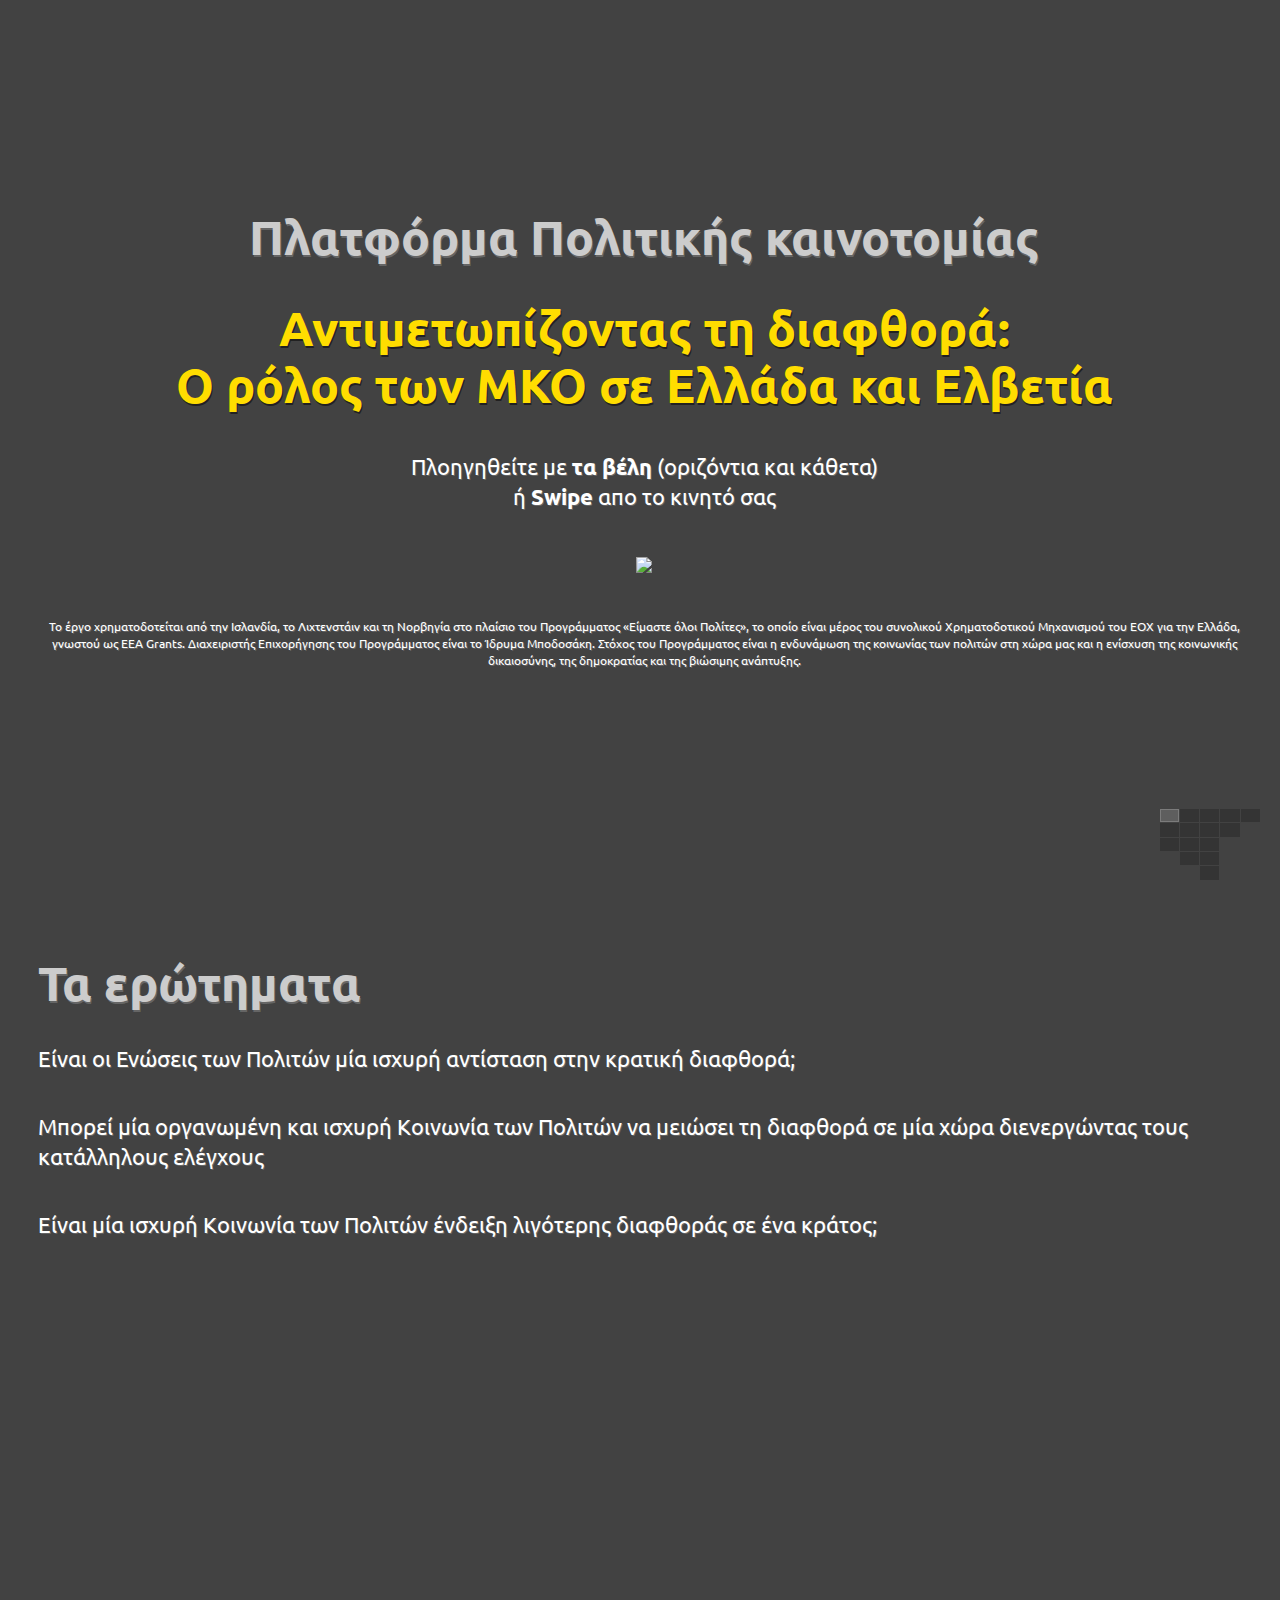
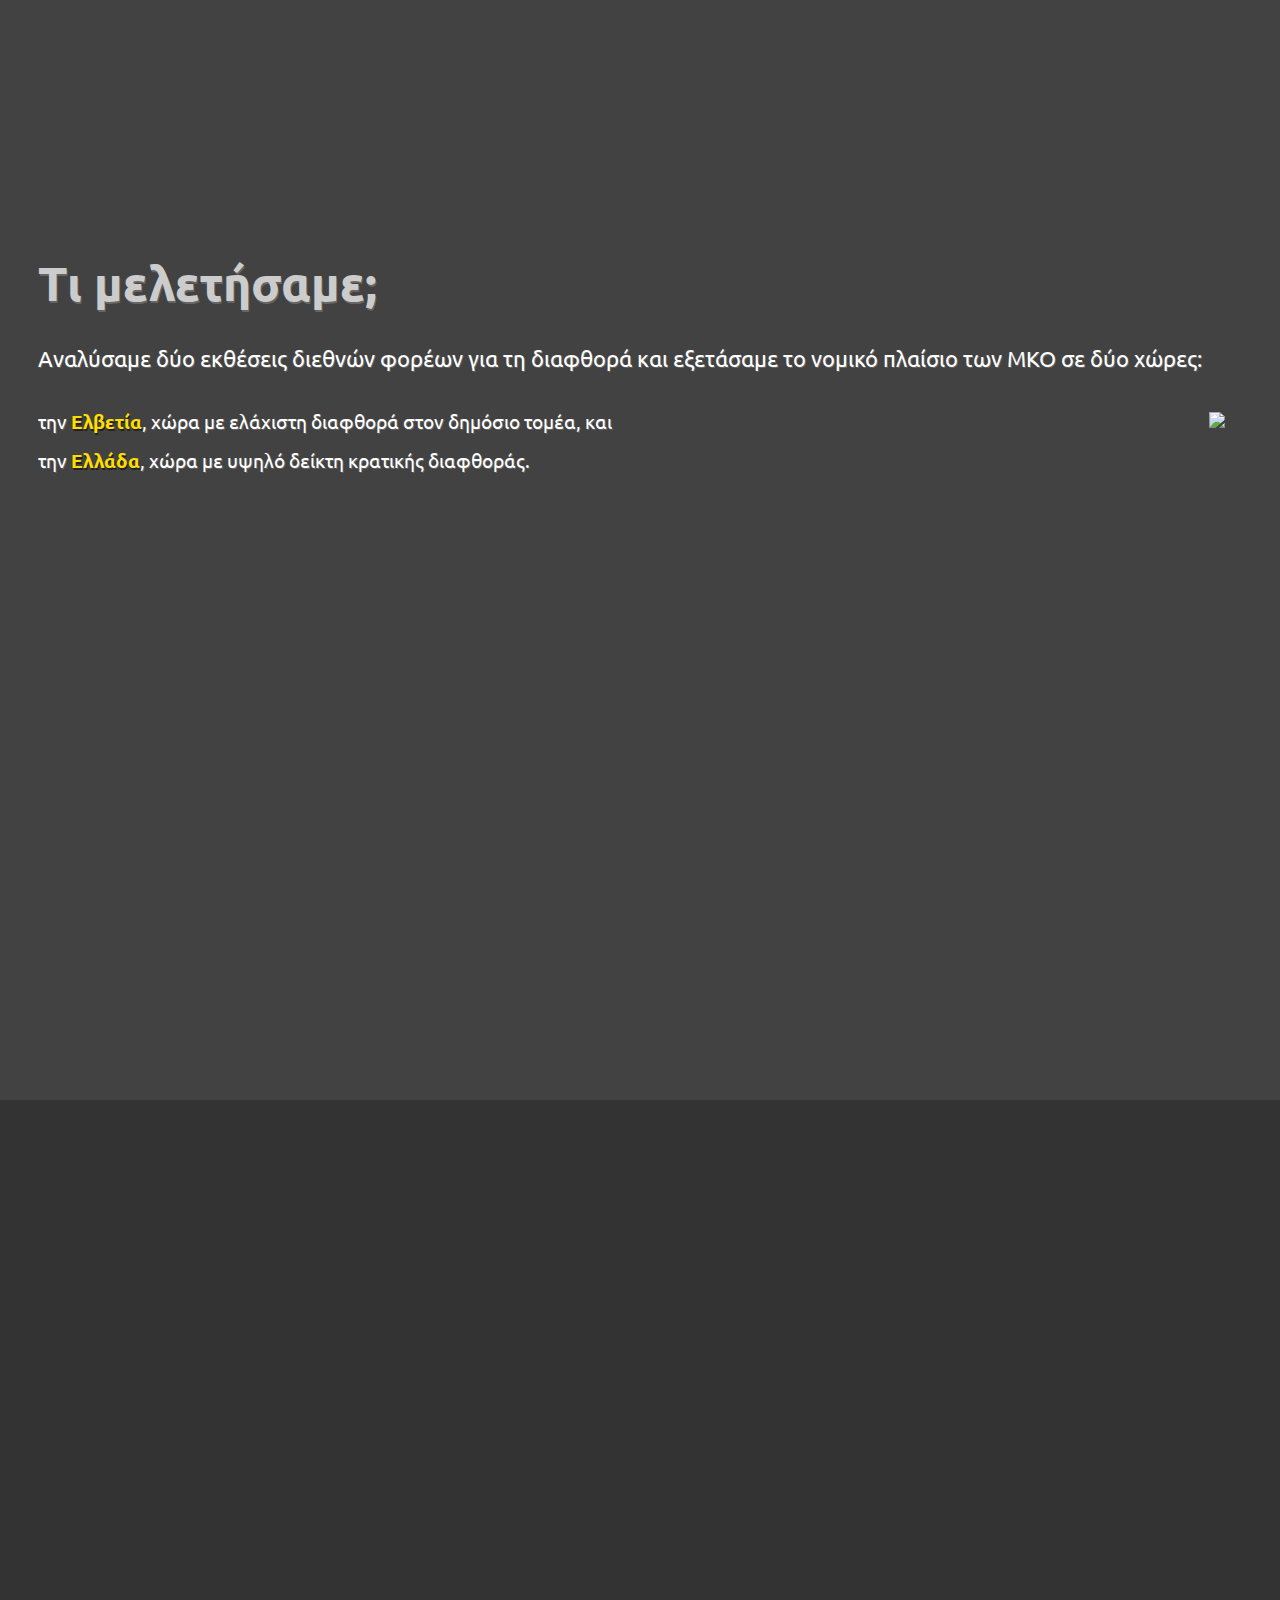
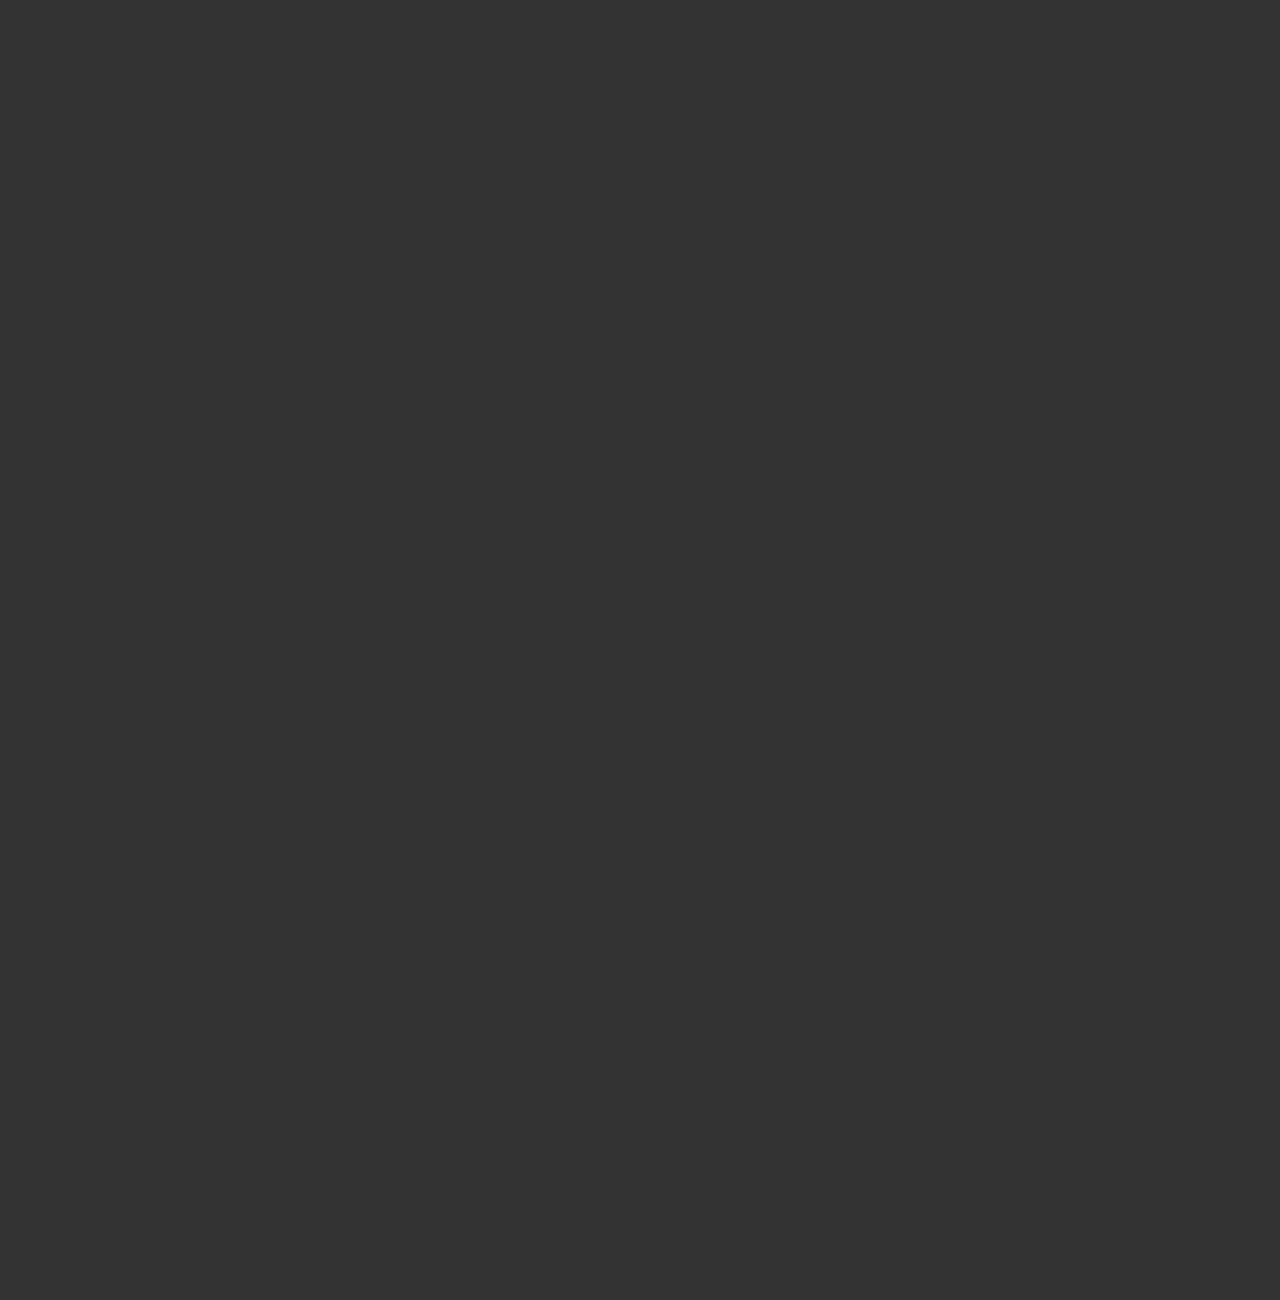
==== html/lab/index.html @ e658c106 "test presentation with flowtime.js" ====
<!DOCTYPE HTML>
<!--[if IE 6]>
<html id="ie6" lang="en-US" class="ie ie6 lt-ie9">
<![endif]-->
<!--[if IE 7]>
<html id="ie7" lang="en-US" class="ie ie7 lt-ie9">
<![endif]-->
<!--[if IE 8]>
<html id="ie8" lang="en-US" class="ie ie8 lt-ie9">
<![endif]-->
<!--[if gte IE 9]>
<html lang="en-US" class="ie ie9">
<![endif]-->
<!--[if !(IE)]><!-->
<html lang="en-US" class="">
<!--<![endif]-->
<head>
	<meta charset="UTF-8">
	<meta name="viewport" content="initial-scale=1.0 minimal-ui">
	<meta name="apple-mobile-web-app-capable" content="yes">
	<meta name="author" content="marcolago">

	<meta property="og:title" content="">
	<meta property="og:type" content="website">
	<meta property="og:url" content="http://flowtime-js.marcolago.com">
	<meta property="og:image" content="http://flowtime-js.marcolago.com/assets/img/share-image.jpg">
	<meta property="og:site_name" content="Flowtime.js">
	<meta property="fb:admins" content="1293500397">

	<meta name="twitter:card" content="summary">
	<meta name="twitter:url" content="http://flowtime-js.marcolago.com">
	<meta name="twitter:title" content="">
	<meta name="twitter:description" content="">
	<meta name="twitter:image" content="http://flowtime-js.marcolago.com/assets/img/share-image.jpg">
	<meta name="twitter:creator" content="@marcolago">

	<meta name="description" content="">

	<title>Flowtime.js</title>
    <link href='http://fonts.googleapis.com/css?family=Ubuntu' rel='stylesheet' type='text/css'>
	<link rel="stylesheet" href="assets/css/reset.css">
	<link rel="stylesheet" href="css/flowtime.css">
	<link rel="stylesheet" href="css/themes/default.css">
	<link rel="stylesheet" href="assets/css/prism.css">


	<link rel="apple-touch-icon-precomposed" 						href="img/touch-icon-iphone.png">
	<link rel="apple-touch-icon-precomposed" 	sizes="72x72" 		href="img/touch-icon-ipad.png">
	<link rel="apple-touch-icon-precomposed" 	sizes="114x114" 	href="img/touch-icon-iphone-retina.png">
	<link rel="apple-touch-icon-precomposed" 	sizes="144x144" 	href="img/touch-icon-ipad-retina.png">

	<link rel="apple-touch-startup-image" href="img/startup-640x920.png" media="(device-width: 320px) and (device-height: 480px) and (-webkit-device-pixel-ratio: 2)">
	<link rel="apple-touch-startup-image" href="img/startup-640x1096.png" media="(device-width: 320px) and (device-height: 568px) and (-webkit-device-pixel-ratio: 2)">

</head>
<body class="">

	<div class="flowtime">
		<div class="ft-section" data-id="section-1">
			<div id="/section-1/page-1" class="ft-page" data-id="page-1" data-title="Αντιμετωπίζοντας τη διαφθορά:Ο ρόλος των ΜΚΟ σε Ελλάδα και Ελβετία">
				<div class="stack-center">
					<div class="stacked-center">
<h1>Πλατφόρμα Πολιτικής καινοτομίας</h1>
						<p class="page-title"><strong>Αντιμετωπίζοντας τη διαφθορά: <br>Ο ρόλος των ΜΚΟ σε Ελλάδα και Ελβετία</strong></p>



						<p>Πλοηγηθείτε με <b>τα βέλη</b> (οριζόντια και κάθετα)<br>
							ή <b>Swipe</b> απο το κινητό σας</p>

<p style="text-align:center"><img style="display:inline" src="http://ngo-and-corruption.politeia2.org/res/LOGOS_SAMEratio_Horiz_GR.png"/></p>

<p style="font-size:12px; line-height:1.4em">
Το έργο χρηματοδοτείται από την Ισλανδία, το Λιχτενστάιν και τη Νορβηγία στο πλαίσιο του Προγράμματος «Είμαστε όλοι Πολίτες», το οποίο είναι μέρος του συνολικού Χρηματοδοτικού Μηχανισμού του ΕΟΧ για την Ελλάδα, γνωστού ως EEA Grants. Διαχειριστής Επιχορήγησης του Προγράμματος είναι το Ίδρυμα Μποδοσάκη. Στόχος του Προγράμματος είναι η ενδυνάμωση της κοινωνίας των πολιτών στη χώρα μας και η ενίσχυση της κοινωνικής δικαιοσύνης, της δημοκρατίας και της βιώσιμης ανάπτυξης.</p>
					</div>
				</div>
			</div>
            <div id="/section-1/page-2" class="ft-page" data-id="page-1">
                <h1>Τα ερώτηματα</h1>
                <p>Είναι οι Ενώσεις των Πολιτών μία ισχυρή αντίσταση στην κρατική διαφθορά;</p>
                <p>Μπορεί μία οργανωμένη και ισχυρή Κοινωνία των Πολιτών να μειώσει τη διαφθορά σε μία χώρα διενεργώντας τους κατάλληλους ελέγχους</p>
                <p>Είναι μία ισχυρή Κοινωνία των Πολιτών ένδειξη λιγότερης διαφθοράς σε ένα κράτος;</p>


            </div>
            <div id="/section-1/page-3" class="ft-page" data-id="page-2">
                <h1>Τι μελετήσαμε;</h1>

                <p>Αναλύσαμε δύο εκθέσεις διεθνών φορέων για τη διαφθορά και εξετάσαμε το νομικό πλαίσιο των ΜΚΟ σε δύο χώρες:</p>

                <table style="width:100%"><tr><td style="vertical-align:top; text-align:left;">
                    την <strong>Ελβετία</strong>, χώρα με ελάχιστη διαφθορά στον δημόσιο τομέα, και <br><br> την <strong>Ελλάδα</strong>, χώρα με υψηλό δείκτη κρατικής διαφθοράς.
                </td>
                    <td style="vertical-align:top; text-align:right;"><img style="max-height:370px;" src="http://ngo-and-corruption.politeia2.org/res/europe_map.png"/></td>
                </tr>
                </table>





            </div>
		</div>
		<div class="ft-section" data-id="section-2">
			<div id="/section-2/page-1" class="ft-page" data-id="page-1">
				<h1>Tι είναι και πώς μετριέται η διαφθορά;</h1>
                Εξετάσαμε τα κριτήρια και τα αποτελέσματα της κατάταξης δύο διεθνών φορέων - οργάνων:
                της
                <ul style="margin-top:20px; margin-bottom:20px">
                    <li style="margin:0"><strong>Ευρωπαϊκής Επιτροπής</strong> και της </li>
                    <li style="margin:0"><strong>Διεθνούς Διαφάνειας</strong></li>
                </ul>


                Oι δύο εκθέσεις εξετάζουν τη διαφθορά αποκλειστικά
                στο <strong>εθνικό πλαίσιο </strong>
				στο <strong>δημόσιο τομέα </strong> δηλαδή την κατάχρηση εξουσίας από δημόσιο λειτουργό.
                <br>  <br>

                Η έκθεση της Επιτροπής αφορά αποκλειστικά τα 28 κράτη μέλη της Ε.Ε. στα οποία δεν περιλαμβάνεται η Ελβετία γι’ αυτό και κρίθηκε αναγκαίο να εξεταστεί και η κατάταξη της Διεθνούς Διαφάνειας.)
            </div>
            <div id="/section-2/page-2" class="ft-page" data-id="page-2">
                <h1>Διεθνής Διαφάνεια</h1>

                <p>H μέτρηση της διαφθοράς βασίζεται σε <strong>δεδομένα από εξωτερικές πηγές</strong> (Bertelsmann Stiftung, Economist, Ελβετική ιδιωτική σχολή επιχειρήσεων IMD, ιδιωτική εταιρεία HIS κ.ά.)

                </p>

                <p>
                Ορίζεται ως η <strong>κατάχρηση εξουσίας</strong> που έχει ανατεθεί για ιδιωτικό όφελος. Στην ουσία, περιορίζεται στον τομέα της κρατικής δημόσιας διαχείρισης:
                    <br>
                •  Χρειάζεται οι πολίτες να δωροδοκήσουν τους δημόσιους υπάλληλους;<br>
                •  Υπάρχει διαφάνεια και λογοδοσία από την κυβέρνηση;<br>
                •  Υπάρχει ελευθερία των μέσων ενημέρωσης και καλή εποπτεία των θεσμών;

                </p>

                <p><strong>Δεν λαμβάνει υπόψη του: </strong>

                •  τη δωροδοκία στον ιδιωτικό τομέα<br>
                •  την προστασία του εταιρικού απορρήτου<br>
                •  τη συνθετότητα της διαφθοράς (π.χ. συμπράξεων δημόσιου και ιδιωτικού τομέα για τα δημόσια έργα).
                </p>






            </div>
            <div id="/section-2/page-3" class="ft-page" data-id="page-3">
                <h1>Ευρωπαϊκή Επιτροπή</h1>

                <p>H μέτρηση της διαφθοράς βασίζεται σε <strong>αποτελέσματα του Ευρωβαρόμετρου 2013</strong> (Ειδικό και Έκτακτο), δηλαδή στις απαντήσεις των πολιτών όσον αφορά τις αντιλήψεις περί διαφθοράς και εμπειρίες από περιστατικά διαφθοράς.

                </p>

                <p>Ορίζεται με την ευρεία έννοια, ως κάθε <strong>«κατάχρηση εξουσίας για ιδιωτικό όφελος».</strong>

                </p>

                <p>Eστιάζει στην αντίδραση των δημόσιων αρχών σε κρατικές περιπτώσεις διαφθοράς. Συμπεριλαμβάνει αναφορές:<br>

                   1. στην καταπολέμηση της <strong>δωροδοκίας</strong> στον ιδιωτικό τομέα<br>
                   2. τη <strong>χρηματοδότηση πολιτικών κομμάτων</strong><br>
                   3. τη <strong>σύγκρουση συμφερόντων</strong><br>
                   4. την καταπολέμηση του <strong>ξεπλύματος</strong> βρώμικου χρήματος<br>

                </p>






            </div>
            <div id="/section-2/page-4" class="ft-page" data-id="page-4">
                <h1>Αποτελέσματα</h1>



                <p>
                    Διεθνής Διαφάνεια<br><br>
                •  Οι χώρες με <strong> υψηλή</strong>  διαφθορά: η <strong> Ελλάδα</strong>, η Βουλγαρία, η Ιταλία και η Ρουμανία, κατατάσσονται στην 69η θέση.<br>
                •  Οι χώρες με τη <strong> λιγότερη</strong>  διαφθορά: στην 1η θέση με τη λιγότερη διαφθορά έρχεται η Δανία και στην 5η, η <strong>Ελβετία</strong>.
                </p>
                <hr>
                <p>

                Έκθεση της Ευρωπαϊκής Επιτροπής*<br><br>
                • Οι χώρες με <strong> υψηλή</strong>  διαφθορά: είναι η Κροατία, η Τσεχική Δημοκρατία, η Λιθουανία, η Βουλγαρία, η Ρουμανία και η <strong>Ελλάδα</strong>.<br>
                •  Οι χώρες με τη λιγότερη αντιλαμβανόμενη <strong>διαφθορά</strong>: Θετική αντίληψη και χαμηλή εμπειρία δωροδοκίας στη Δανία, τη Φινλανδία, το
                Λουξεμβούργο και τη Σουηδία. Σε πολύ λίγες περιπτώσεις, οι ερωτηθέντες στις χώρες αυτές ανέφεραν ότι αναμένονταν να προβούν σε δωροδοκία.
                20% 29% 42% 44%.
                    <br>
                 <i><small>*Η Ελβετία δεν περιλαμβάνεται, γιατί δεν είναι μέλος της Ε.Ε</small></i>
                </p>
            </div>
        </div>
		<div class="ft-section" data-id="section-3">
            <div id="/section-3/page-1" class="ft-page" data-id="page-2">
                <h1>H σύγκριση</h1>

                <p>
                Για κάθε χώρα απαντάμε 4 ερωτήσεις σχετικά με τις Μ.Κ.Ο.
                <br>
                    <ul>
                        <li>1. Τι νομική μορφή μπορούν να έχουν (σωματεία, άτυπες ενώσεις, αστικές εταιρείες κ.τλ.); </li>
                        <li>2. Χρηματοδότηση</li>
                        <li>3. Εποπτεία</li>
                        <li>4. Δυνατότητες παρέμβασης στην εξουσία</li>
                    </ul>
                </p>
            </div>
			<div id="/section-3/page-2" class="ft-page" data-id="page-2">
				<h1>Nομική μορφή </h1>

                <table>
                    <tr>
                        <td>Ελβετία</td>
                        <td>Ελλάδα</td>
                    </tr>
                    <tr>
                        <td>Η ελευθερία του συνεταιρίζεσθαι κατοχυρώνεται στο άρθρο 23 του Συντάγματος της Ελβετίας και μπορούν να είναι μόνο σωματεία (associations) ή ιδρύματα (foundations).

                            Οι ΜΚΟ, όπως οι ενώσεις ή άτυπες ομάδες, δεν είναι υπόλογες σε καμία δημόσια αρχή και δεν είναι εγγεγραμμένες σε κάποιο μητρώο.

                            Οι ενώσεις δεν υπόκεινται σε κανενός είδους έλεγχο, προληπτικό ή κατασταλτικό ούτε χρειάζονται κανενός είδους άδεια πριν την έναρξη των δραστηριοτήτων τους. Σε περίπτωση που οι ΜΚΟ έχουν τη νομική μορφή του "ιδρύματος", υπόκεινται μόνο σε έλεγχο ως προς τη χρήση των χρημάτων που διέθεσε ο ιδρυτής, δηλαδή αν η χρήση είναι σύμφωνη με τη βούληση του ιδρυτή. Οι περισσότερες όμως ΜΚΟ στην Ελβετία είναι ενώσεις / σωματεία.
                        </td>
                        <td>Στο άρθρο 12 του Συντάγματος κατοχυρώνεται το δικαίωμα του συνεταιρίζεσθαι για όλους τους πολίτες. Ωστόσο, το ισχύον νομικό πλαίσιο δεν προβλέπει ειδικές διατάξεις σχετικά με την ίδρυση και λειτουργία ΜΚΟ.

                            Μια ΜΚΟ μπορεί να λάβει τη νομική μορφή των προβλεπομένων από τον Αστικό Κώδικα μη κερδοσκοπικού χαρακτήρα νομικών προσώπων ιδιωτικού δικαίου (ΝΠΙΔ), δηλαδή: της ένωσης προσώπων, της αστικής μη κερδοσκοπικής εταιρείας, του σωματείου, του (κοινωφελούς) ιδρύματος και της επιτροπής εράνων, καθώς και των ΝΠΙΔ μη κερδοσκοπικού χαρακτήρα που προβλέπονται από ειδικούς νόμους.

                            Η απλούστερη μορφή την οποία θα μπορούσε να πάρει μία κίνηση πολιτών είναι αυτή της ένωσης προσώπων, η οποία δεν απαιτεί ουσιαστικά νομικές διατυπώσεις.
                            Σχετικά απλή είναι και η διαδικασία ίδρυσης αστικής μη κερδοσκοπικής εταιρείας, για τη σύσταση και λειτουργία της οποίας αρκούν δύο μόνον πρόσωπα. H συντριπτική πλειονότητα των ΜΚΟ στην Ελλάδα έχει τη νομική μορφή του σωματείου.

                            Ο όρος «Μη Κυβερνητικός Οργανισμός (ΜΚΟ)» έκανε για πρώτη φορά την εμφάνισή του στην ελληνική νομοθεσία στο νόμο για την ανάπτυξη του Εθνικού Συστήματος Κοινωνικής Φροντίδας (ν.2646/1998) και έπειτα στο νόμο για την αναπτυξιακή βοήθεια (ν.2731/1999).

                            Ωστόσο, η ελληνική νομοθεσία δεν περιλαμβάνει ορισμό της έννοιας, η οποία έχει διαμορφωθεί μόνο στην πράξη, μέσω κυρίως του αυτοχαρακτηρισμού οργανώσεων ως μη κυβερνητικών. </td>
                    </tr>
                </table>

			</div>
            <div id="/section-3/page-3" class="ft-page" data-id="page-3">
                <h1>Χρηματοδότηση</h1>
                <table>
                    <tr>
                        <td>Ελβετία</td>
                        <td>Ελλάδα</td>
                    </tr>
                    <tr>
                        <td>Υπάρχει η δυνατότητα να λαμβάνουν χρηματοδοτήσεις από τα Καντόνια και από την κεντρική κυβέρνηση.
                        </td>
                        <td>Οι ΜΚΟ οφείλουν να προβλέπουν στο καταστατικό τουςτις πηγές χρηματοδότησής τους, οι οποίες ανάλογα με τη δραστηριότητά τους ενδέχεται να είναι τα έσοδα από συνδρομές μελών, δωρεές, χορηγίες, διαφημίσεις καταχωρημένες σε έντυπά τους, κρατική και ευρωπαϊκή χρηματοδότηση, διάθεση προϊόντων, διοργάνωση εκδηλώσεων, αξιοποίηση περιουσιακών στοιχείων κ.ά. Ελλείψει διαθέσιμων στοιχείων, δεν είναι δυνατό να αποκλεισθεί για κάποιες ΜΚΟ η εξάρτησή τους από μια μόνο πηγή χρηματοδότησης. </td>
                    </tr>
                </table>

            </div>
            <div id="/section-3/page-4" class="ft-page" data-id="page-4">
                <h1>Εποπτεία</h1>
                <table>
                    <tr>
                        <td>Ελβετία</td>
                        <td>Ελλάδα</td>
                    </tr>
                    <tr>
                        <td>Οι ενώσεις δεν υπόκεινται σε κανενός είδους έλεγχο, προληπτικό ή κατασταλτικό ούτε χρειάζονται κανενός είδους άδεια πριν την έναρξη των δραστηριοτήτων τους.Σε περίπτωση που οι ΜΚΟ έχουν τη νομική μορφή του "ιδρύματος", υπόκεινται μόνο σε έλεγχο ως προς τη χρήση των χρημάτων που διέθεσε ο ιδρυτής, δηλαδή αν η χρήση είναι σύμφωνη με τη βούληση του ιδρυτή. Οι περισσότερες όμως ΜΚΟ στην Ελβετία είναι ενώσεις / σωματεία.  </td>
                        <td>Μέχρι στιγμής το θεσμικό πλαίσιο είναι θολό. Στον νόμο 2557/97, του υπουργείου Πολιτισμού, απουσιάζει παντελώς η έννοια του απολογισμού όσον αφορά το έργο των Νομικών Προσώπων Ιδιωτικού Δικαίου, όπως οι ΜΚΟ.
                            Με νέο σχέδιο νόμου, προτείνεται η θεσμοθέτηση ενός συστήματος καταγραφής και εποπτείας των Κοινωφελών Οργανώσεων Πολιτών (ΚΟΠ), όπως θα ονομάζονται από εδώ και πέρα οι οργανώσεις που ανήκαν στην κατηγορία των ΜΚΟ. Εποπτική αρχή για όλες τις κοινωφελείς οργανώσεις ορίζεται το υπουργείο Εσωτερικών, με τη δημιουργία σχετικής διεύθυνσης, αρμόδιας να ελέγχει τις οργανώσεις και να επιβάλλει κυρώσεις.
                            Το νομοσχέδιο προβλέπει τη δημιουργία ειδικού μητρώου εποπτείας των ΚΟΠ που πληρούν κριτήρια διαφάνειας και σέβονται τη λογοδοσία. </td>
                    </tr>
                </table>

            </div>
            <div id="/section-3/page-5" class="ft-page" data-id="page-5">
                <h1>Δυνατότητα παρέμβασης στην εξουσία </h1>

                <table>
                    <tr>
                        <td>Ελβετία</td>
                        <td>Ελλάδα</td>
                    </tr>
                    <tr>
                        <td>Οι ΜΚΟ στην Ελβετία μπορούν να παρέμβουν κατά την άσκηση της κρατικής εξουσίας με τα ίδια εργαλεία που είναι διαθέσιμα και στους πολίτες, όπως τις γραπτές αναφορές προς τις αρχές, τη συλλογή υπογραφών για τη διενέργεια δημοψηφίσματος και τη διοργάνωση λαϊκής νομοθετικής πρωτοβουλίας. </td>
                        <td>Οι ΜΚΟ στην Ελλάδα, δεν έχουν κάποια δυνατότητα παρέμβασης στους θεσμούς πέρα από τη δυνατότητα έγγραφων αναφορών, όμως τα σωματεία και οι ενώσεις μπορούν να καταθέσουν στη Βουλή πληροφοριακό υλικό όπου θα τα χρησιμοποιήσουν οι βουλευτές για να καταθέσει ερώτηση ή επερώτηση (που είναι ένας μηχανισμός κοινοβουλευτικού ελέγχου της κυβέρνησης). Δεν μπορούν όμως να παρασταθούν στη Βουλή. </td>
                    </tr>
                </table>

            </div>
		</div>
		<div class="ft-section" data-id="section-4">
			<div id="/section-4/page-1" class="ft-page" data-id="page-1">
				<h1>Μ.Κ.Ο στην Ελβετία</h1>

                •  Αν και η Ελβετία, που είναι 5η στην κατάταξη της Διεθνούς Διαφάνειας ως χώρα με ελάχιστη διαφθορά στο δημόσιο τομέα, δε φαίνεται να υπάρχει κάποια συσχέτιση μεταξύ της μειωμένης κρατικής διαφθοράς και μίας δυνατής κοινωνίας των πολιτών.
                •  Η κυριότερη μορφή των Ενώσεων των Πολιτών είναι τα σωματεία και τα ιδρύματα.
                Όμως τα ιδρύματα:

                º  δεν έχουν μέλη όπως τα σωματεία και άλλες ενώσεις,
                º  δεν διέπονται από δημοκρατικές διαδικασίες λήψης αποφάσεων,
                º  δεν έχουν ευελιξία και
                º  το κυριότερο μέλημα της διοίκησης είναι η διάθεση των χρημάτων
                σύμφωνα με τη βούληση του ιδρυτή.

                •   Οι Ελβετικές ΜΚΟ λειτουργούν όπως κάθε άλλη πολιτική ομάδα ή lobby. Θεωρούνται ανεξάρτητες ομάδες και το κράτος δεν παρεμβαίνει στη λειτουργία τους.

                Άξιο αναφοράς:
                Βασική διαφορά με τις Ελληνικές ενώσεις πολιτών είναι η δυνατότητά τους να χρησιμοποιήσουν τη διαδικασία της νομοθετικής πρωτοβουλίας και τη διενέργεια δημοψηφίσματος, μέσα συμμετοχής που διαθέτουν και τα φυσικά πρόσωπα στην Ελβετία.

            </div>
			<div id="/section-4/page-2" class="ft-page" data-id="page-2">
                <h1>Μ.Κ.Ο στην Eλλάδα</h1>
                •  Η δραστηριότητα των ΜΚΟ αυξάνεται ραγδαία τα τελευταία χρόνια, ως προς το ρόλο τους την ενίσχυση της διαφάνειας στον δημόσιο τομέα.
                Όμως:
                •  Δεν έχουν στη διαθεσή τους δυνατά εργαλεία ώστε να ασκούν έλεγχο στο κράτος.
                •  Οι ΜΚΟ έχουν ρόλο συμβουλευτικό και ως εκ τούτου, πιο ασθενή συμμετοχή.
                •  Φορτισμένο κλίμα ως προς τη διαφάνεια των ίδιων των ΜΚΟ.

                Καλά νέα; Εν αναμονή νέου νόμου που θα ξεκαθαρίζει το τοπίο των ΜΚΟ.
			</div>
		</div>
        <div class="ft-section" data-id="section-5">
            <div id="/section-5/page-1" class="ft-page" data-id="page-1">
                Ερωτήσεις:(todo)<br>

                <hr>
                Αρχική έρευνα:(todo)<br>
                <hr>
                Κώδικας οπτικοποίησης:(todo)<br>

                <br>
                <strong><a href="#/section-1/page-1"> Επιστροφή </a></strong>

            </div>

        </div>
	</div>


	<script src="js/brav1toolbox.js"></script>
	<script src="js/flowtime.js"></script>
	<script src="assets/js/prism.js"></script>

	<script type="text/javascript">
		var cacheTitle = document.title.replace("Flowtime.js | ", "");
		var _gaq = _gaq || [];
		_gaq.push(['_setAccount', 'UA-1228618-10']);
		_gaq.push(['_trackPageview']);
		_gaq.push(['_trackEvent', 'Flowtime', 'Landing', document.title]);
		(function() {
		var ga = document.createElement('script'); ga.type = 'text/javascript'; ga.async = true;
		ga.src = ('https:' == document.location.protocol ? 'https://ssl' : 'http://www') + '.google-analytics.com/ga.js';
		var s = document.getElementsByTagName('script')[0]; s.parentNode.insertBefore(ga, s);
		})();

		// Configuration API test
		Flowtime.showProgress(true);
		// Flowtime.fragmentsOnSide(true);
		// Flowtime.fragmentsOnBack(true);
		// Flowtime.useHistory(false);
		// Flowtime.slideInPx(true);
		// Flowtime.sectionsSlideToTop(true);
		// Flowtime.gridNavigation(false);
		// Flowtime.useOverviewVariant(true);
		Flowtime.parallaxInPx(true);
		//
		// event management
		// Flowtime.addEventListener("flowtimenavigation", onNavigation, false);
		Flowtime.onNavigation(onNavigation);
		function onNavigation(e)
		{
			_gaq.push(['_trackEvent', 'Flowtime', 'Navigation', cacheTitle + ' > ' + document.title.replace("Flowtime.js | ", "")]);
			// console.log(cacheTitle + ' > ' + document.title.replace("Flowtime.js | ", ""));
			cacheTitle = document.title.replace("Flowtime.js | ", "");
			//console.log('section', e.section, 'sectionIndex', e.sectionIndex);
			//console.log('page', e.page, 'pageIndex', e.);
			//console.log('pastSectionIndex', e.pastSectionIndex, 'pastPageIndex', e.pastPageIndex);
			//console.log('prevSection', e.prevSection);
			//console.log('nextSection', e.nextSection);
			//console.log('prevPage', e.prevPage);
			//console.log('nextPage', e.nextPage);
			//console.log('fragment', e.fragment, + 'fragmentIndex', e.fragmentIndex);
			//console.log("isOverview", e.isOverview);
			//console.log('progress:', e.progress, 'total:', e.total);
			// var value = Math.round(e.progress * 100 / e.total);
			// console.log('Completion: ' + value + '%');
		}
		// starts the application with configuration options
		Flowtime.start();
	</script>
	<script type="text/javascript" src="http://slidemote.jit.su/slidemote.js#flowtime"></script>
</body>
</html>
---- html/lab/css/flowtime.css ----
/* STRUCTURE */

  html, body {
    width: 100%;
    height: 100%;
    -webkit-text-size-adjust:none;
  }

  body {
  }

  .flowtime {
    font-size: 0;       /* removes the white spaces between inline-block elements */
                /* WARNING! this technique does non remove the white-space in Safari for Windows */
                /* unless you use this hack: http://absolide.tumblr.com/post/36597829434/safari-inline-block-white-spaces-bug-fix */
                /* you can use any other white-space removal technique as per: http://css-tricks.com/fighting-the-space-between-inline-block-elements/ */
    white-space: nowrap;  /* disable the wrapping of the space between articles */
    width: 100%;
    height: 100%;
        -ms-transform-origin: 0 0;
    -webkit-transform-origin: 0 0;
            transform-origin: 0 0;
        -ms-transform: translateZ(0);
    -webkit-transform: translateZ(0);
            transform: translateZ(0);
        -ms-backface-visibility: hidden;
    -webkit-backface-visibility: hidden;
            backface-visibility: hidden;
    -webkit-transition: -webkit-transform 0.5s cubic-bezier(.77, .10, .22, 1);
       transition:         transform 0.5s cubic-bezier(.77, .10, .22, 1);

  }

  .flowtime.no-transition {
    -webkit-transition: -webkit-transform 0s;
       transition:         transform 0s;
  }

/* SECTIONS (COLUMNS) */

  /* base section */
  .ft-section {
    width: 100%;
    height: 100%;

    position: relative;
        -ms-transform: translateZ(0);
    -webkit-transform: translateZ(0);
            transform: translateZ(0);
  }

  /* section and section thumb alignment */
  .ft-section,
  .ft-section-thumb {
    font-size: 16px;    /* reset the regular font size, in the old way… */
    font-size: 1rem;    /* and in the modern way */
    white-space: normal;
    display: inline-block;  /* let the block elements stay on the same line */
                /* used together the white-space: nowrap; declaration */
                /* the elements doesn't break the line */
    vertical-align: top;  /* fix the default alignement for the inline-block elements (default: baseline) */
                /* if different from "top" set Flowtime.slideWithPx(true) */
  }

  .ft-cross .ft-section,
  .ft-cross .ft-section-thumb {
    font-size: 0;
    line-height: 1;
    white-space: nowrap;
    display: block;
  }

/* PAGES */

  /* base page */
  .ft-page {
    box-sizing: border-box;
    width: 100%;
    height: 100%;
    position: relative;
    z-index: auto;
    /**
     * GPU acceleration disabled to drop down memory consuption on tablet and smartphones
     */
    /*
        -ms-transform: translateZ(0);
       -moz-transform: translateZ(0);
    -webkit-transform: translateZ(0);
            transform: translateZ(0);
    */
  }

  .ft-cross .ft-page,
  .ft-cross .ft-page-thumb {
    font-size: 16px;    /* reset the regular font size, in the old way… */
    font-size: 1rem;    /* and in the modern way */
    white-space: normal;
    display: inline-block;
    vertical-align: top;
  }

  /**
   * GPU acceleration enabled only on the pages involved in the slide animation to ensure no glitches on transition
   */
  .ft-page.actual,
  .ft-page.actual-out {
    z-index: 100;
        -ms-transform: translateZ(0);
    -webkit-transform: translateZ(0);
            transform: translateZ(0);
  }

  /* pages in overview mode */
  .ft-overview .ft-page {
    opacity: 0.5;
    cursor: pointer;
    -webkit-transition: all 0.5s cubic-bezier(.77, .10, .22, 1);
       transition: all 0.5s cubic-bezier(.77, .10, .22, 1);
        -ms-transform: scale(0.95);
    -webkit-transform: scale(0.95);
            transform: scale(0.95);
        -ms-transform-origin: 50% 50%;
    -webkit-transform-origin: 50% 50%;
            transform-origin: 50% 50%;
  }

  .ft-overview .ft-page * {
    pointer-events: none;
  }

/* JAVASCRIPT NAVIGATION HOOKS */

  .ft-absolute-nav {
    overflow: hidden;
  }


  .ft-absolute-nav .flowtime {
    position: absolute;
  }

/* EYE CANDY OVERRIDABLE CLASSES AND PROPERTIES */

/* FRAGMENTS */

  .ft-fragment {
    opacity: 0;
    -webkit-transition: all 0.3s cubic-bezier(.77, .10, .22, 1);
       transition: all 0.3s cubic-bezier(.77, .10, .22, 1);
        -ms-transform: translateZ(0);
    -webkit-transform: translateZ(0);
            transform: translateZ(0);
  }

  .ft-fragment.revealed.step {
    opacity: 0.3;
  }

  .ft-fragment.revealed.shy {
    opacity: 0;
  }

  .ft-fragment.revealed,
  .ft-fragment.revealed-temp,
  .ft-fragment.revealed.actual {
    opacity: 1;
  }

/* DEFAULT PROGRESS */

  .ft-default-progress {
    position: fixed;
    bottom: 16px;
    bottom: 1rem;
    right: 16px;
    right: 1rem;
    z-index: 1000;
    opacity: 0.3;
    -webkit-transition: all 0.5s cubic-bezier(.77, .10, .22, 1);
       transition: all 0.5s cubic-bezier(.77, .10, .22, 1);
  }

  .ft-default-progress:hover {
    opacity: 1;
  }

  /* default progress disappears when in overview mode */
  .ft-overview .ft-default-progress {
    opacity: 0;
    pointer-events: none;
  }

  /* default progress page thumb */
  .ft-page-thumb {
    box-sizing: border-box;
    width: 1rem;
    height: 0.7rem;
    margin-right: 1px;
    margin-bottom: 1px;
    background-color: rgba(0,0,0,0.7);
    cursor: pointer;
    -webkit-transition: all 0.5s cubic-bezier(.77, .10, .22, 1);
       transition: all 0.5s cubic-bezier(.77, .10, .22, 1);
  }

  .ft-page-thumb:hover {
    background-color: rgba(255,255,255,0.7);
  }

  .ft-page-thumb.actual {
    background-color: rgba(255,255,255,0.5);
    border: 1px solid #ffffff;
  }

  /* overview mode page highlighting */

  .ft-overview .ft-page.actual {
    opacity: 0.25;
  }

  .ft-overview .ft-page.hilite {
    opacity: 1;
  }

  .ft-overview .ft-page:hover {
    opacity: 1;
  }

/* HARDWARE ACCELERATED ELEMENTS */
/* I've not used * because causes issues with current Chrome */

  img {
        -ms-transform: translateZ(0);
    -webkit-transform: translateZ(0);
            transform: translateZ(0);
        -ms-backface-visibility: hidden;
    -webkit-backface-visibility: hidden;
            backface-visibility: hidden;
  }

/* PARALLAX MANAGEMENT */

  .parallax {
    position: relative;
    -webkit-transition: all 0.5s cubic-bezier(.50, .10, .50, 1);
       transition: all 0.5s cubic-bezier(.50, .10, .50, 1);
  }

  .ft-overview .parallax {
        -ms-transform: translateZ(0) !important;
    -webkit-transform: translateZ(0) !important;
            transform: translateZ(0) !important;
  }
---- html/lab/css/themes/default.css ----
/* theme */

html {
	font-size: 100%;
	line-height: 1.5rem;
	background-color: #333333;
	color: #ffffff;
	text-shadow: 1px 1px 0 rgba(255, 255, 255, 0.2);
}

body {
	font-family:Ubuntu, sans-serif;
}

.navigation, .credits, .switches {
	display: none;
}

.ft-page {
	padding: 2rem;
	background-color: #424242;
}

.flowtime h1,
.flowtime h2,
.flowtime h3,
.flowtime h4,
.flowtime h5,
.flowtime h6,
.flowtime p,
.flowtime ul,
.flowtime ol,
.flowtime dl,
.flowtime li,
.flowtime dt,
.flowtime dd {
	display: block;
	   -moz-transition: all 0.3s cubic-bezier(.77, .10, .22, 1);
	-webkit-transition: all 0.3s cubic-bezier(.77, .10, .22, 1);
	    		transition: all 0.3s cubic-bezier(.77, .10, .22, 1);
}

/* headings */

.flowtime h1,
.flowtime h2,
.flowtime h3,
.flowtime h4,
.flowtime h5,
.flowtime h6 {
    font-family: Ubuntu, sans-serif;
	font-weight: bold;
	color: #cccccc;
	text-shadow: 1px 2px 0 rgba(255,255,255,0.2);
}

.flowtime h1 {
	font-size: 3.5rem;
	line-height: 3rem;
	margin: 1rem 0 2rem 0;
}

.flowtime h2 {
	font-size: 2.5rem;
	line-height: 2.5rem;
	margin: 2rem 0;
}

.flowtime h3 {
	font-size: 2rem;
	line-height: 2rem;
	margin: 2rem 0;
}

.flowtime h4,
.flowtime h5,
.flowtime h6 {
	font-size: 1.75rem;
	line-height: 2rem;
	margin: 2rem 0;
}

/* paragraph */

.flowtime p {
	font-size: 1.75rem;
	line-height: 2rem;
	margin: 2rem 0;
}

/* lists */

.flowtime ul,
.flowtime ol,
.flowtime dl {
	font-size: 1.75rem;
	line-height: 2rem;
	margin: 2rem 0;
}

.flowtime ul,
.flowtime ol,
.flowtime dl {
	margin: 0 2rem;
}

.flowtime li,
.flowtime dd {
	line-height: 1.75rem;
	margin-bottom: 1rem;
	position: relative;
}

.flowtime dt {
	position: relative;
}

.flowtime ul li:before,
.flowtime dl dt:before {
	content: "\2022";
	text-align: right;
	color: #ffdd00;
	margin-right: 0.5rem;
	display: inline-block;
	position: absolute;
	left: -1rem;
}

.flowtime ol {
	counter-reset: list;
}

.flowtime ol li:before {
	content: counter(list) ".";
	counter-increment: list;
	font-size: 0.75em;
	color: #ffdd00;
	margin-right: 0.5rem;
	display: inline-block;
	position: relative;
	top: -0.075em;
}

.flowtime dl dd {
	font-size: 0.8em;
	margin-left: 1rem;
}

.flowtime small {
	font-size: 0.6em;
	vertical-align: middle;
}

.flowtime pre,
.flowtime code {
    font-family: Ubuntu, sans-serif;
	margin: 1rem 0;
}

.flowtime strong {
	font-weight: bold;
	color: #ffdd00;
	text-shadow: 1px 2px 0 rgba(0,0,0,0.5);
}

/* quotes and citations */

.flowtime q {
	quotes: "“" "”";
}

.flowtime q:before {
	content: open-quote;
}

.flowtime q:after {
	content: close-quote;
}

.flowtime blockquote {
	font-size: 1.5rem;
	margin: 1.5rem 2rem;
	padding: 1rem;
	background-color: rgba(0,0,0,0.3);
	border-left: 0.5rem solid rgba(255,255,255,0.5);
	border-radius: 0.5rem;
}

.flowtime q,
.flowtime cite,
.flowtime blockquote {
	font-style: italic;
}

/* variations */

.flowtime .small {
	font-size: 0.6em;
}

.flowtime .attention {
	color: #ff0000;
	text-shadow: 1px 2px 0 #000000, 1px -1px 0 rgba(0,0,0,0.3), -1px -1px 0 rgba(0,0,0,0.3), -1px 1px 0 rgba(0,0,0,0.3)
}

.flowtime sup {
	font-size: 0.7em;
	position: relative;
	top: -0.5em;
}

/* links and focus */

.flowtime a,
.flowtime a:link,
.flowtime a:visited,
.flowtime a:hover,
.flowtime a:active,
.flowtime a:focus, 
.flowtime a:hover img,
.flowtime a:active img,
.flowtime a:focus img {
	color: #32affc;
	text-shadow: 1px 1px 0 #000000;
	   -moz-transition: all 0.3s;
	-webkit-transition: all 0.3s;
			    transition: all 0.3s;
}

.flowtime a:hover,
.flowtime a:active,
.flowtime a:focus, 
.flowtime a:hover img,
.flowtime a:active img,
.flowtime a:focus img {
	color: #ff9900;
	outline: none;
	background-color: rgba(255,255,255,0.2);
	-webkit-box-shadow: 1px 2px 10px 0 rgba(0,0,0,0.5);
	        box-shadow: 1px 2px 10px 0 rgba(0,0,0,0.5);
}

.flowtime a:hover img,
.flowtime a:active img,
.flowtime a:focus img {
	-webkit-box-shadow: 1px 2px 10px 5px rgba(0,0,0,0.5);
	        box-shadow: 1px 2px 10px 5px rgba(0,0,0,0.5);
}

/* stackable content */

.flowtime .stack {
	width: 100%;
	height: 100%;
	margin: 1rem 0;
	position: relative;
}

.flowtime .stacked {
	width: 100%;
	position: absolute;
	top: 0;
	left: 0;
}

.flowtime img {
	max-width: 100%;
	max-height: 100%;
	display: block;
}

/* horizontally and vertically centered stackable content */

.flowtime .stack-center {
	text-align: center;
	white-space: nowrap;
	position: absolute;
	top: 	2rem;
	right: 	2rem;
	bottom: 2rem;
	left: 	2rem;
}

.flowtime .stack-center:before {
	content: "";
	height: 100%;
	display: inline-block;
	vertical-align: middle;
}

.flowtime .stack-center .stacked-center {
	white-space: normal;
	max-width: 100%;
	max-height: 100%;
	display: inline-block;
	vertical-align: middle;
}

.flowtime .stack-center .stacked-center li {
	text-align: left;
}

/* media queries */

@media screen and (min-height: 41em) and (min-width: 80em)
{
	html {
		font-size: 120%;
	}

	.ft-page {
		
	}
}

@media screen and (min-height: 50em) and (min-width: 90em)
{
	html {
		font-size: 140%;
	}

	.ft-page {
		
	}
}

@media screen and (max-height: 36.14em)
{
	html {
		font-size: 50%;
	}

	.ft-page {
		
	}
}

/* parallax demo */

.parallax-demo {
	overflow: hidden;
}

.parallax-demo .kingmix {
	position: absolute;
	left: 20%;
	bottom: -10%;
	z-index: 50;
}

.parallax-demo .sax {
	position: absolute;
	left: 6%;
	bottom: -18%;
	z-index: 40;
}

.parallax-demo .tone {
	position: absolute;
	left: 49%;
	bottom: -32%;
	z-index: 30;
}



.ft-page
{

    /*background-image: url("http://politicalinnovation.gr/wp-content/uploads/2014/11/BANNER2.jpg");*/
    /*background-repeat: no-repeat !important;*/
    /*background-size: cover !important;*/
}

.stack-center
{
    /*background-color:rgba(255, 255, 255, 0.95);*/
}


.flowtime .page-title {
    font-size: 2.5rem;
    line-height: 3rem;
}

.flowtime h1 {
    font-size: 2.5rem;
    line-height: 2.5rem;
    margin: 1rem 0 2rem;
}

.flowtime p {
    font-size: 1.15rem;
    line-height:  1.55rem;
    margin: 2rem 0;
}

.flowtime ul, .flowtime ol, .flowtime dl
{
    margin:0;
}
.flowtime ul, .flowtime ol, .flowtime dl
{
    font-size:inherit;
line-height: inherit;
}
.flowtime li, .flowtime dd
{
    margin-bottom: inherit;
}
---- html/lab/assets/css/prism.css ----
/**
 * prism.js Dark theme for JavaScript, CSS and HTML
 * Based on the slides of the talk “/Reg(exp){2}lained/”
 * @author Lea Verou
 */

code[class*="language-"],
pre[class*="language-"] {
	color: white;
	text-shadow: 0 -.1em .2em black;
	font-family: Ubuntu, sans-serif;
	direction: ltr;
	text-align: left;
	white-space: pre;
	word-spacing: normal;
	
	-moz-tab-size: 4;
	-o-tab-size: 4;
	tab-size: 4;
	
	-webkit-hyphens: none;
	-moz-hyphens: none;
	-ms-hyphens: none;
	hyphens: none;
}

pre[class*="language-"],
:not(pre) > code[class*="language-"] {
	background: hsl(30,20%,25%);
}

/* Code blocks */
pre[class*="language-"] {
	padding: 1em;
	margin: .5em 0;
	overflow: auto;	
	border: .3em solid hsl(30,20%,40%);
	border-radius: .5em;
	box-shadow: 1px 1px .5em black inset;
}

/* Inline code */
:not(pre) > code[class*="language-"] {
	padding: .15em .2em .05em;
	border-radius: .3em;
	border: .13em solid hsl(30,20%,40%);
	box-shadow: 1px 1px .3em -.1em black inset;
}

.token.comment,
.token.prolog,
.token.doctype,
.token.cdata {
	color: hsl(30,20%,50%);
}

.token.punctuation {
	opacity: .7;
}

.namespace {
	opacity: .7;
}

.token.property,
.token.tag,
.token.boolean,
.token.number {
	color: hsl(350, 40%, 70%);
}

.token.selector,
.token.attr-name,
.token.string {
	color: hsl(75, 70%, 60%);
}

.token.operator,
.token.entity,
.token.url,
.language-css .token.string,
.style .token.string {
	color: hsl(40, 90%, 60%);
}

.token.atrule,
.token.attr-value,
.token.keyword {
	color: hsl(350, 40%, 70%);
}


.token.regex,
.token.important {
	color: #e90;
}

.token.important {
	font-weight: bold;
}

.token.entity {
	cursor: help;
}
pre[data-line] {
	position: relative;
	padding: 1em 0 1em 3em;
}

.line-highlight {
	position: absolute;
	left: 0;
	right: 0;
	padding: inherit 0;
	margin-top: 1em; /* Same as .prism’s padding-top */

	background: hsla(24, 20%, 50%,.08);
	background: -moz-linear-gradient(left, hsla(24, 20%, 50%,.1) 70%, hsla(24, 20%, 50%,0));
	background: -webkit-linear-gradient(left, hsla(24, 20%, 50%,.1) 70%, hsla(24, 20%, 50%,0));
	background: -o-linear-gradient(left, hsla(24, 20%, 50%,.1) 70%, hsla(24, 20%, 50%,0));
	background: linear-gradient(left, hsla(24, 20%, 50%,.1) 70%, hsla(24, 20%, 50%,0));
	
	pointer-events: none;
	
	line-height: inherit;
	white-space: pre;
}

	.line-highlight:before,
	.line-highlight[data-end]:after {
		content: attr(data-start);
		position: absolute;
		top: .4em;
		left: .6em;
		min-width: 1em;
		padding: 0 .5em;
		background-color: hsla(24, 20%, 50%,.4);
		color: hsl(24, 20%, 95%);
		font: bold 65%/1.5 sans-serif;
		text-align: center;
		vertical-align: .3em;
		border-radius: 999px;
		text-shadow: none;
		box-shadow: 0 1px white;
	}
	
	.line-highlight[data-end]:after {
		content: attr(data-end);
		top: auto;
		bottom: .4em;
	}
.token a {
	color: inherit;
}
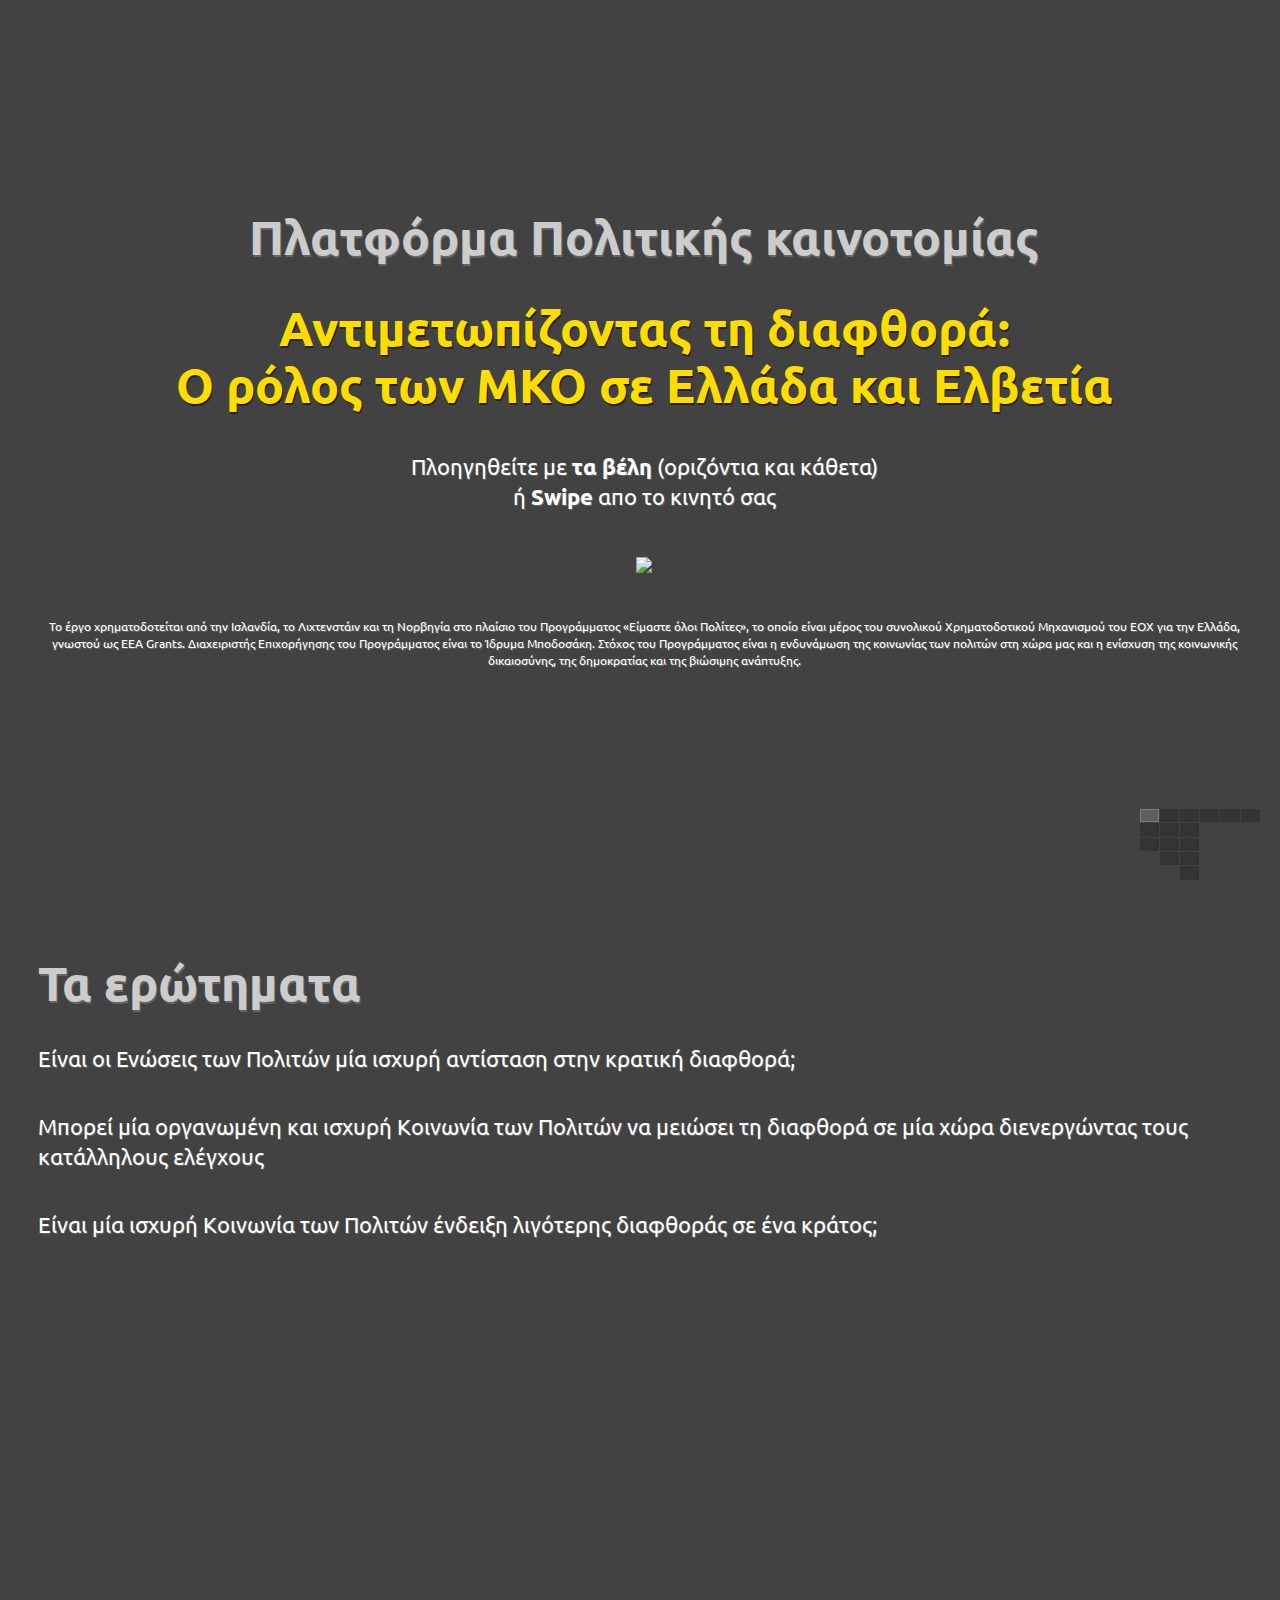
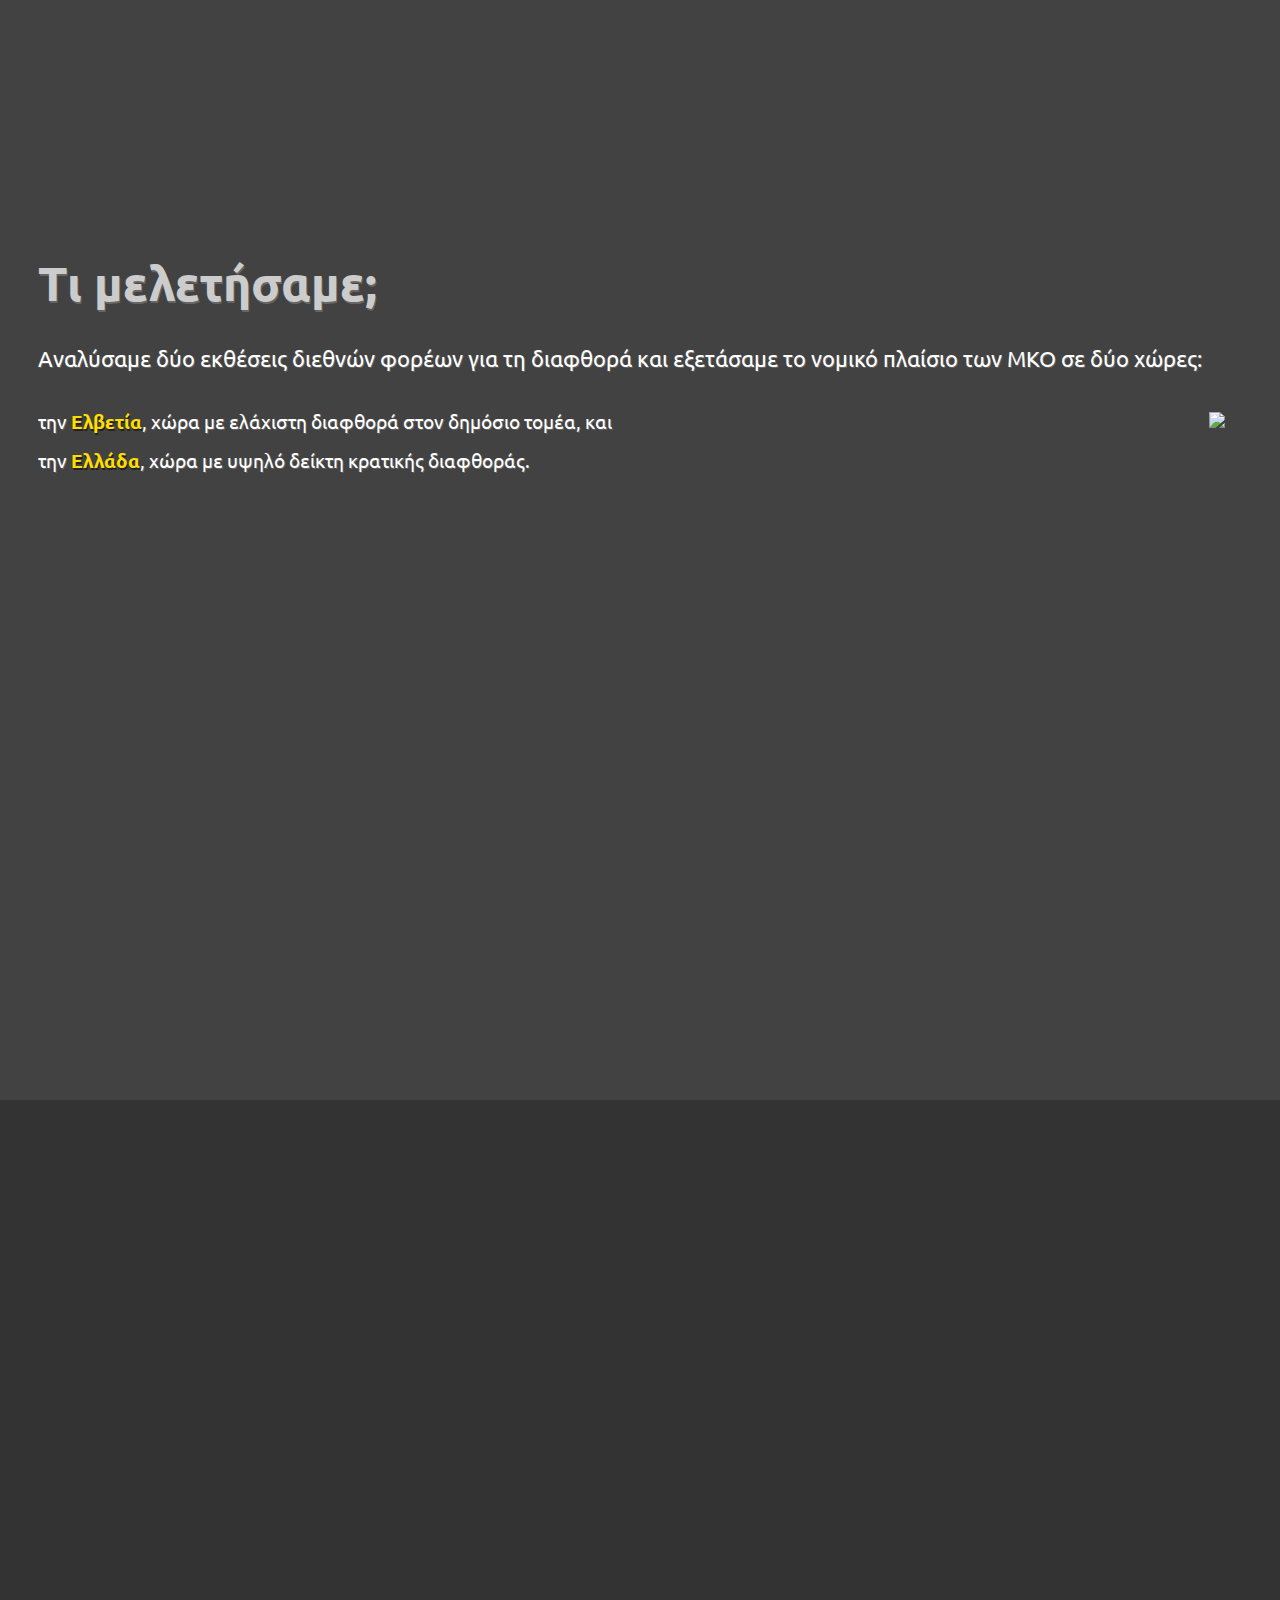
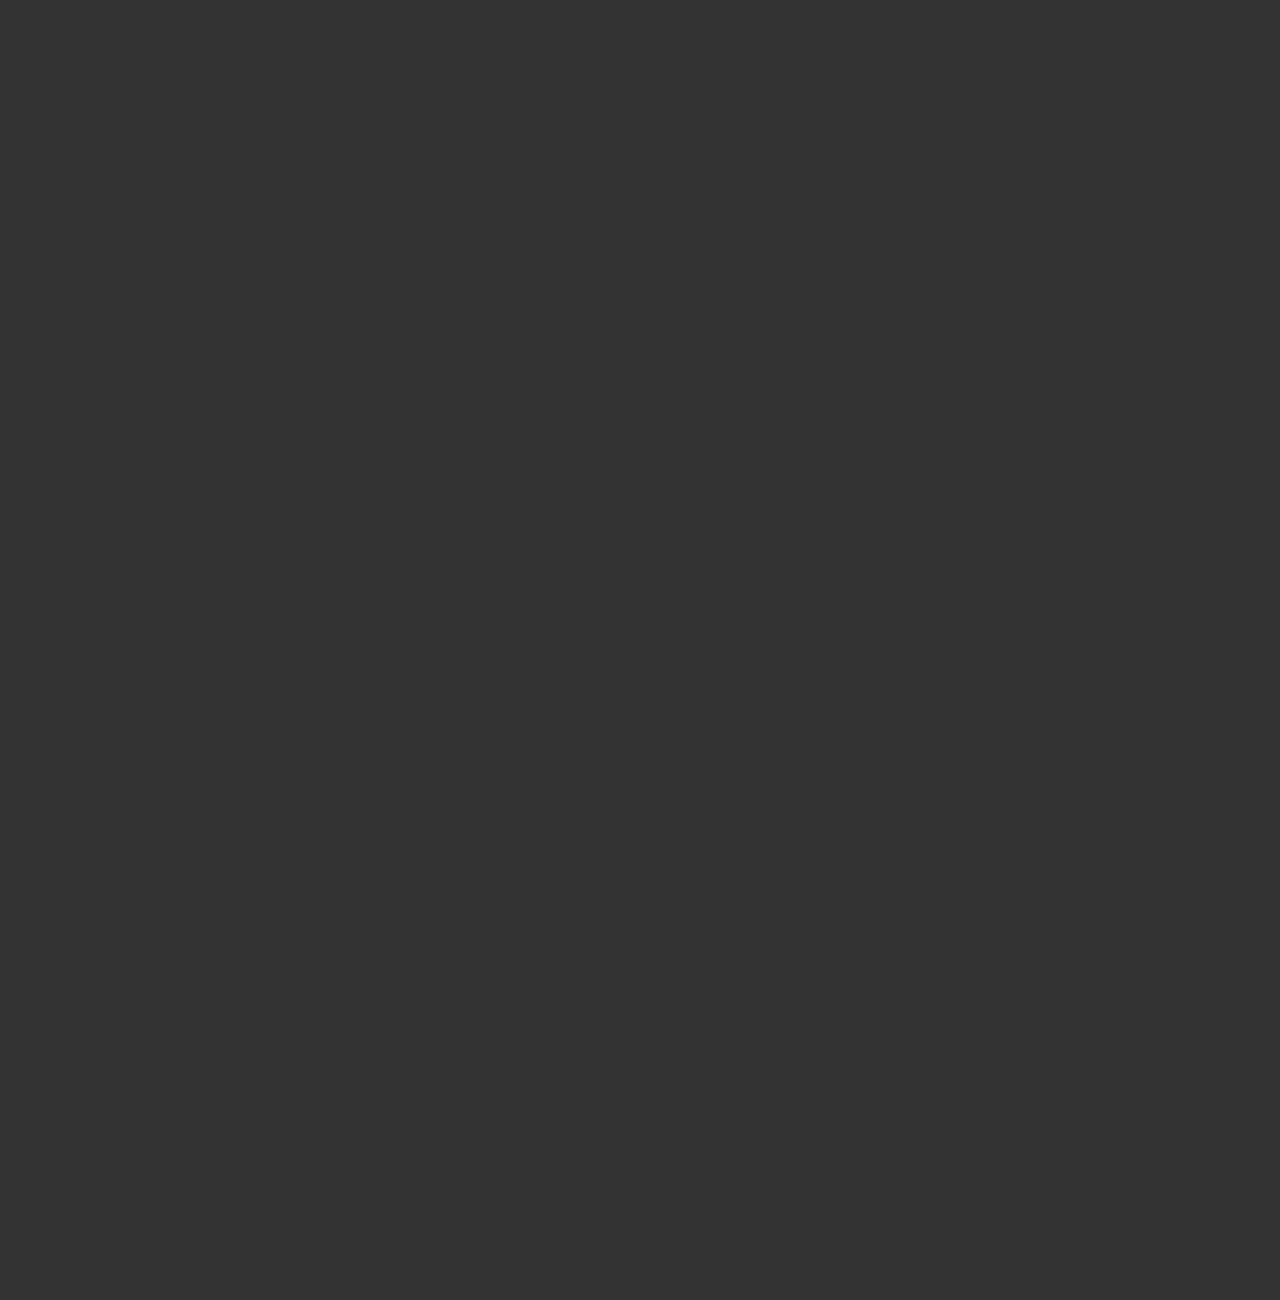
==== commit 84e6525e: "change sections" ====
--- a/html/lab/index.html
+++ b/html/lab/index.html
@@ -215,113 +215,111 @@
 			<div id="/section-3/page-2" class="ft-page" data-id="page-2">
 				<h1>Nομική μορφή </h1>
 
-                <table>
-                    <tr>
-                        <td>Ελβετία</td>
-                        <td>Ελλάδα</td>
-                    </tr>
-                    <tr>
-                        <td>Η ελευθερία του συνεταιρίζεσθαι κατοχυρώνεται στο άρθρο 23 του Συντάγματος της Ελβετίας και μπορούν να είναι μόνο σωματεία (associations) ή ιδρύματα (foundations).
-
-                            Οι ΜΚΟ, όπως οι ενώσεις ή άτυπες ομάδες, δεν είναι υπόλογες σε καμία δημόσια αρχή και δεν είναι εγγεγραμμένες σε κάποιο μητρώο.
-
-                            Οι ενώσεις δεν υπόκεινται σε κανενός είδους έλεγχο, προληπτικό ή κατασταλτικό ούτε χρειάζονται κανενός είδους άδεια πριν την έναρξη των δραστηριοτήτων τους. Σε περίπτωση που οι ΜΚΟ έχουν τη νομική μορφή του "ιδρύματος", υπόκεινται μόνο σε έλεγχο ως προς τη χρήση των χρημάτων που διέθεσε ο ιδρυτής, δηλαδή αν η χρήση είναι σύμφωνη με τη βούληση του ιδρυτή. Οι περισσότερες όμως ΜΚΟ στην Ελβετία είναι ενώσεις / σωματεία.
-                        </td>
-                        <td>Στο άρθρο 12 του Συντάγματος κατοχυρώνεται το δικαίωμα του συνεταιρίζεσθαι για όλους τους πολίτες. Ωστόσο, το ισχύον νομικό πλαίσιο δεν προβλέπει ειδικές διατάξεις σχετικά με την ίδρυση και λειτουργία ΜΚΟ.
-
-                            Μια ΜΚΟ μπορεί να λάβει τη νομική μορφή των προβλεπομένων από τον Αστικό Κώδικα μη κερδοσκοπικού χαρακτήρα νομικών προσώπων ιδιωτικού δικαίου (ΝΠΙΔ), δηλαδή: της ένωσης προσώπων, της αστικής μη κερδοσκοπικής εταιρείας, του σωματείου, του (κοινωφελούς) ιδρύματος και της επιτροπής εράνων, καθώς και των ΝΠΙΔ μη κερδοσκοπικού χαρακτήρα που προβλέπονται από ειδικούς νόμους.
-
-                            Η απλούστερη μορφή την οποία θα μπορούσε να πάρει μία κίνηση πολιτών είναι αυτή της ένωσης προσώπων, η οποία δεν απαιτεί ουσιαστικά νομικές διατυπώσεις.
-                            Σχετικά απλή είναι και η διαδικασία ίδρυσης αστικής μη κερδοσκοπικής εταιρείας, για τη σύσταση και λειτουργία της οποίας αρκούν δύο μόνον πρόσωπα. H συντριπτική πλειονότητα των ΜΚΟ στην Ελλάδα έχει τη νομική μορφή του σωματείου.
-
-                            Ο όρος «Μη Κυβερνητικός Οργανισμός (ΜΚΟ)» έκανε για πρώτη φορά την εμφάνισή του στην ελληνική νομοθεσία στο νόμο για την ανάπτυξη του Εθνικού Συστήματος Κοινωνικής Φροντίδας (ν.2646/1998) και έπειτα στο νόμο για την αναπτυξιακή βοήθεια (ν.2731/1999).
-
-                            Ωστόσο, η ελληνική νομοθεσία δεν περιλαμβάνει ορισμό της έννοιας, η οποία έχει διαμορφωθεί μόνο στην πράξη, μέσω κυρίως του αυτοχαρακτηρισμού οργανώσεων ως μη κυβερνητικών. </td>
-                    </tr>
-                </table>
+
+                <p style="margin-bottom: 10px">Ελβετία</p>
+                Η ελευθερία του συνεταιρίζεσθαι κατοχυρώνεται στο άρθρο 23 του Συντάγματος της Ελβετίας και μπορούν να είναι μόνο σωματεία (associations) ή ιδρύματα (foundations).
+
+                Οι ΜΚΟ, όπως οι ενώσεις ή άτυπες ομάδες, δεν είναι υπόλογες σε καμία δημόσια αρχή και δεν είναι εγγεγραμμένες σε κάποιο μητρώο.
+
+                Οι ενώσεις δεν υπόκεινται σε κανενός είδους έλεγχο, προληπτικό ή κατασταλτικό ούτε χρειάζονται κανενός είδους άδεια πριν την έναρξη των δραστηριοτήτων τους. Σε περίπτωση που οι ΜΚΟ έχουν τη νομική μορφή του "ιδρύματος", υπόκεινται μόνο σε έλεγχο ως προς τη χρήση των χρημάτων που διέθεσε ο ιδρυτής, δηλαδή αν η χρήση είναι σύμφωνη με τη βούληση του ιδρυτή. Οι περισσότερες όμως ΜΚΟ στην Ελβετία είναι ενώσεις / σωματεία.
+
+                <hr>
+
+                <p style="margin-bottom: 10px"> Ελλάδα</p>
+                Στο άρθρο 12 του Συντάγματος κατοχυρώνεται το δικαίωμα του συνεταιρίζεσθαι για όλους τους πολίτες. Ωστόσο, το ισχύον νομικό πλαίσιο δεν προβλέπει ειδικές διατάξεις σχετικά με την ίδρυση και λειτουργία ΜΚΟ.
+
+                Μια ΜΚΟ μπορεί να λάβει τη νομική μορφή των προβλεπομένων από τον Αστικό Κώδικα μη κερδοσκοπικού χαρακτήρα νομικών προσώπων ιδιωτικού δικαίου (ΝΠΙΔ), δηλαδή: της ένωσης προσώπων, της αστικής μη κερδοσκοπικής εταιρείας, του σωματείου, του (κοινωφελούς) ιδρύματος και της επιτροπής εράνων, καθώς και των ΝΠΙΔ μη κερδοσκοπικού χαρακτήρα που προβλέπονται από ειδικούς νόμους.
+
+                Η απλούστερη μορφή την οποία θα μπορούσε να πάρει μία κίνηση πολιτών είναι αυτή της ένωσης προσώπων, η οποία δεν απαιτεί ουσιαστικά νομικές διατυπώσεις.
+                Σχετικά απλή είναι και η διαδικασία ίδρυσης αστικής μη κερδοσκοπικής εταιρείας, για τη σύσταση και λειτουργία της οποίας αρκούν δύο μόνον πρόσωπα. H συντριπτική πλειονότητα των ΜΚΟ στην Ελλάδα έχει τη νομική μορφή του σωματείου.
+
+                Ο όρος «Μη Κυβερνητικός Οργανισμός (ΜΚΟ)» έκανε για πρώτη φορά την εμφάνισή του στην ελληνική νομοθεσία στο νόμο για την ανάπτυξη του Εθνικού Συστήματος Κοινωνικής Φροντίδας (ν.2646/1998) και έπειτα στο νόμο για την αναπτυξιακή βοήθεια (ν.2731/1999).
+
+                Ωστόσο, η ελληνική νομοθεσία δεν περιλαμβάνει ορισμό της έννοιας, η οποία έχει διαμορφωθεί μόνο στην πράξη, μέσω κυρίως του αυτοχαρακτηρισμού οργανώσεων ως μη κυβερνητικών. </td>
+
 
 			</div>
             <div id="/section-3/page-3" class="ft-page" data-id="page-3">
                 <h1>Χρηματοδότηση</h1>
-                <table>
-                    <tr>
-                        <td>Ελβετία</td>
-                        <td>Ελλάδα</td>
-                    </tr>
-                    <tr>
-                        <td>Υπάρχει η δυνατότητα να λαμβάνουν χρηματοδοτήσεις από τα Καντόνια και από την κεντρική κυβέρνηση.
-                        </td>
-                        <td>Οι ΜΚΟ οφείλουν να προβλέπουν στο καταστατικό τουςτις πηγές χρηματοδότησής τους, οι οποίες ανάλογα με τη δραστηριότητά τους ενδέχεται να είναι τα έσοδα από συνδρομές μελών, δωρεές, χορηγίες, διαφημίσεις καταχωρημένες σε έντυπά τους, κρατική και ευρωπαϊκή χρηματοδότηση, διάθεση προϊόντων, διοργάνωση εκδηλώσεων, αξιοποίηση περιουσιακών στοιχείων κ.ά. Ελλείψει διαθέσιμων στοιχείων, δεν είναι δυνατό να αποκλεισθεί για κάποιες ΜΚΟ η εξάρτησή τους από μια μόνο πηγή χρηματοδότησης. </td>
-                    </tr>
-                </table>
+
+                <p style="margin-bottom: 10px">Ελβετία</p>
+                Υπάρχει η δυνατότητα να λαμβάνουν χρηματοδοτήσεις από τα Καντόνια και από την κεντρική κυβέρνηση.
+                <hr>
+
+                <p style="margin-bottom: 10px"> Ελλάδα</p>
+                Οι ΜΚΟ οφείλουν να προβλέπουν στο καταστατικό τουςτις πηγές χρηματοδότησής τους, οι οποίες ανάλογα με τη δραστηριότητά τους ενδέχεται να είναι τα έσοδα από συνδρομές μελών, δωρεές, χορηγίες, διαφημίσεις καταχωρημένες σε έντυπά τους, κρατική και ευρωπαϊκή χρηματοδότηση, διάθεση προϊόντων, διοργάνωση εκδηλώσεων, αξιοποίηση περιουσιακών στοιχείων κ.ά. Ελλείψει διαθέσιμων στοιχείων, δεν είναι δυνατό να αποκλεισθεί για κάποιες ΜΚΟ η εξάρτησή τους από μια μόνο πηγή χρηματοδότησης.
+
 
             </div>
             <div id="/section-3/page-4" class="ft-page" data-id="page-4">
                 <h1>Εποπτεία</h1>
-                <table>
-                    <tr>
-                        <td>Ελβετία</td>
-                        <td>Ελλάδα</td>
-                    </tr>
-                    <tr>
-                        <td>Οι ενώσεις δεν υπόκεινται σε κανενός είδους έλεγχο, προληπτικό ή κατασταλτικό ούτε χρειάζονται κανενός είδους άδεια πριν την έναρξη των δραστηριοτήτων τους.Σε περίπτωση που οι ΜΚΟ έχουν τη νομική μορφή του "ιδρύματος", υπόκεινται μόνο σε έλεγχο ως προς τη χρήση των χρημάτων που διέθεσε ο ιδρυτής, δηλαδή αν η χρήση είναι σύμφωνη με τη βούληση του ιδρυτή. Οι περισσότερες όμως ΜΚΟ στην Ελβετία είναι ενώσεις / σωματεία.  </td>
-                        <td>Μέχρι στιγμής το θεσμικό πλαίσιο είναι θολό. Στον νόμο 2557/97, του υπουργείου Πολιτισμού, απουσιάζει παντελώς η έννοια του απολογισμού όσον αφορά το έργο των Νομικών Προσώπων Ιδιωτικού Δικαίου, όπως οι ΜΚΟ.
-                            Με νέο σχέδιο νόμου, προτείνεται η θεσμοθέτηση ενός συστήματος καταγραφής και εποπτείας των Κοινωφελών Οργανώσεων Πολιτών (ΚΟΠ), όπως θα ονομάζονται από εδώ και πέρα οι οργανώσεις που ανήκαν στην κατηγορία των ΜΚΟ. Εποπτική αρχή για όλες τις κοινωφελείς οργανώσεις ορίζεται το υπουργείο Εσωτερικών, με τη δημιουργία σχετικής διεύθυνσης, αρμόδιας να ελέγχει τις οργανώσεις και να επιβάλλει κυρώσεις.
-                            Το νομοσχέδιο προβλέπει τη δημιουργία ειδικού μητρώου εποπτείας των ΚΟΠ που πληρούν κριτήρια διαφάνειας και σέβονται τη λογοδοσία. </td>
-                    </tr>
-                </table>
+
+                <p style="margin-bottom: 10px">Ελβετία</p>
+                Οι ενώσεις δεν υπόκεινται σε κανενός είδους έλεγχο, προληπτικό ή κατασταλτικό ούτε χρειάζονται κανενός είδους άδεια πριν την έναρξη των δραστηριοτήτων τους.Σε περίπτωση που οι ΜΚΟ έχουν τη νομική μορφή του "ιδρύματος", υπόκεινται μόνο σε έλεγχο ως προς τη χρήση των χρημάτων που διέθεσε ο ιδρυτής, δηλαδή αν η χρήση είναι σύμφωνη με τη βούληση του ιδρυτή. Οι περισσότερες όμως ΜΚΟ στην Ελβετία είναι ενώσεις / σωματεία.
+                <hr>
+
+                <p style="margin-bottom: 10px"> Ελλάδα</p>
+                Μέχρι στιγμής το θεσμικό πλαίσιο είναι θολό. Στον νόμο 2557/97, του υπουργείου Πολιτισμού, απουσιάζει παντελώς η έννοια του απολογισμού όσον αφορά το έργο των Νομικών Προσώπων Ιδιωτικού Δικαίου, όπως οι ΜΚΟ.
+                Με νέο σχέδιο νόμου, προτείνεται η θεσμοθέτηση ενός συστήματος καταγραφής και εποπτείας των Κοινωφελών Οργανώσεων Πολιτών (ΚΟΠ), όπως θα ονομάζονται από εδώ και πέρα οι οργανώσεις που ανήκαν στην κατηγορία των ΜΚΟ. Εποπτική αρχή για όλες τις κοινωφελείς οργανώσεις ορίζεται το υπουργείο Εσωτερικών, με τη δημιουργία σχετικής διεύθυνσης, αρμόδιας να ελέγχει τις οργανώσεις και να επιβάλλει κυρώσεις.
+                Το νομοσχέδιο προβλέπει τη δημιουργία ειδικού μητρώου εποπτείας των ΚΟΠ που πληρούν κριτήρια διαφάνειας και σέβονται τη λογοδοσία.
 
             </div>
             <div id="/section-3/page-5" class="ft-page" data-id="page-5">
                 <h1>Δυνατότητα παρέμβασης στην εξουσία </h1>
 
-                <table>
-                    <tr>
-                        <td>Ελβετία</td>
-                        <td>Ελλάδα</td>
-                    </tr>
-                    <tr>
-                        <td>Οι ΜΚΟ στην Ελβετία μπορούν να παρέμβουν κατά την άσκηση της κρατικής εξουσίας με τα ίδια εργαλεία που είναι διαθέσιμα και στους πολίτες, όπως τις γραπτές αναφορές προς τις αρχές, τη συλλογή υπογραφών για τη διενέργεια δημοψηφίσματος και τη διοργάνωση λαϊκής νομοθετικής πρωτοβουλίας. </td>
-                        <td>Οι ΜΚΟ στην Ελλάδα, δεν έχουν κάποια δυνατότητα παρέμβασης στους θεσμούς πέρα από τη δυνατότητα έγγραφων αναφορών, όμως τα σωματεία και οι ενώσεις μπορούν να καταθέσουν στη Βουλή πληροφοριακό υλικό όπου θα τα χρησιμοποιήσουν οι βουλευτές για να καταθέσει ερώτηση ή επερώτηση (που είναι ένας μηχανισμός κοινοβουλευτικού ελέγχου της κυβέρνησης). Δεν μπορούν όμως να παρασταθούν στη Βουλή. </td>
-                    </tr>
-                </table>
-
+                <p style="margin-bottom: 10px">Ελβετία</p>
+                Οι ΜΚΟ στην Ελβετία μπορούν να παρέμβουν κατά την άσκηση της κρατικής εξουσίας με τα ίδια εργαλεία που είναι διαθέσιμα και στους πολίτες, όπως τις γραπτές αναφορές προς τις αρχές, τη συλλογή υπογραφών για τη διενέργεια δημοψηφίσματος και τη διοργάνωση λαϊκής νομοθετικής πρωτοβουλίας.
+                <hr>
+
+                <p style="margin-bottom: 10px"> Ελλάδα</p>
+                Οι ΜΚΟ στην Ελλάδα, δεν έχουν κάποια δυνατότητα παρέμβασης στους θεσμούς πέρα από τη δυνατότητα έγγραφων αναφορών, όμως τα σωματεία και οι ενώσεις μπορούν να καταθέσουν στη Βουλή πληροφοριακό υλικό όπου θα τα χρησιμοποιήσουν οι βουλευτές για να καταθέσει ερώτηση ή επερώτηση (που είναι ένας μηχανισμός κοινοβουλευτικού ελέγχου της κυβέρνησης). Δεν μπορούν όμως να παρασταθούν στη Βουλή.
             </div>
 		</div>
 		<div class="ft-section" data-id="section-4">
 			<div id="/section-4/page-1" class="ft-page" data-id="page-1">
-				<h1>Μ.Κ.Ο στην Ελβετία</h1>
-
-                •  Αν και η Ελβετία, που είναι 5η στην κατάταξη της Διεθνούς Διαφάνειας ως χώρα με ελάχιστη διαφθορά στο δημόσιο τομέα, δε φαίνεται να υπάρχει κάποια συσχέτιση μεταξύ της μειωμένης κρατικής διαφθοράς και μίας δυνατής κοινωνίας των πολιτών.
-                •  Η κυριότερη μορφή των Ενώσεων των Πολιτών είναι τα σωματεία και τα ιδρύματα.
-                Όμως τα ιδρύματα:
-
-                º  δεν έχουν μέλη όπως τα σωματεία και άλλες ενώσεις,
-                º  δεν διέπονται από δημοκρατικές διαδικασίες λήψης αποφάσεων,
-                º  δεν έχουν ευελιξία και
-                º  το κυριότερο μέλημα της διοίκησης είναι η διάθεση των χρημάτων
-                σύμφωνα με τη βούληση του ιδρυτή.
-
-                •   Οι Ελβετικές ΜΚΟ λειτουργούν όπως κάθε άλλη πολιτική ομάδα ή lobby. Θεωρούνται ανεξάρτητες ομάδες και το κράτος δεν παρεμβαίνει στη λειτουργία τους.
-
-                Άξιο αναφοράς:
-                Βασική διαφορά με τις Ελληνικές ενώσεις πολιτών είναι η δυνατότητά τους να χρησιμοποιήσουν τη διαδικασία της νομοθετικής πρωτοβουλίας και τη διενέργεια δημοψηφίσματος, μέσα συμμετοχής που διαθέτουν και τα φυσικά πρόσωπα στην Ελβετία.
-
-            </div>
-			<div id="/section-4/page-2" class="ft-page" data-id="page-2">
-                <h1>Μ.Κ.Ο στην Eλλάδα</h1>
-                •  Η δραστηριότητα των ΜΚΟ αυξάνεται ραγδαία τα τελευταία χρόνια, ως προς το ρόλο τους την ενίσχυση της διαφάνειας στον δημόσιο τομέα.
-                Όμως:
-                •  Δεν έχουν στη διαθεσή τους δυνατά εργαλεία ώστε να ασκούν έλεγχο στο κράτος.
-                •  Οι ΜΚΟ έχουν ρόλο συμβουλευτικό και ως εκ τούτου, πιο ασθενή συμμετοχή.
-                •  Φορτισμένο κλίμα ως προς τη διαφάνεια των ίδιων των ΜΚΟ.
-
-                Καλά νέα; Εν αναμονή νέου νόμου που θα ξεκαθαρίζει το τοπίο των ΜΚΟ.
-			</div>
+				<h1>Συμπεράσματα | Ο ρόλος των Μ.Κ.Ο στην Ελβετία </h1>
+
+                <p style="margin-bottom: 10px;">Δε φαίνεται να υπάρχει κάποια συσχέτιση μεταξύ της μειωμένης κρατικής διαφθοράς και μίας δυνατής κοινωνίας των πολιτών.</p>
+                <p style="margin-bottom: 10px;"> Η κυριότερη μορφή των Ενώσεων των Πολιτών είναι τα σωματεία και τα ιδρύματα.Όμως τα ιδρύματα:
+
+                </p>
+                <ul style="margin-left:30px;">
+                    <li>δεν έχουν μέλη όπως τα σωματεία και άλλες ενώσεις</li>
+                    <li>δεν διέπονται από δημοκρατικές διαδικασίες λήψης αποφάσεων</li>
+                    <li>δεν έχουν ευελιξία και</li>
+                    <li>το κυριότερο μέλημα της διοίκησης είναι η διάθεση των χρημάτων σύμφωνα με τη βούληση του ιδρυτή.</li>
+                </ul>
+                <p style="margin-bottom: 10px;">
+                    Οι Ελβετικές ΜΚΟ λειτουργούν όπως κάθε άλλη πολιτική ομάδα ή lobby. Θεωρούνται ανεξάρτητες ομάδες και το κράτος δεν παρεμβαίνει στη λειτουργία τους.
+                </p>
+
+                <p>Βασική διαφορά με τις Ελληνικές ενώσεις πολιτών είναι η δυνατότητά τους να χρησιμοποιήσουν τη διαδικασία της νομοθετικής πρωτοβουλίας και τη διενέργεια δημοψηφίσματος, μέσα συμμετοχής που διαθέτουν και τα φυσικά πρόσωπα στην Ελβετία.</p>
+
+
+
+
+            </div>
 		</div>
         <div class="ft-section" data-id="section-5">
             <div id="/section-5/page-1" class="ft-page" data-id="page-1">
+                <h1>Συμπεράσματα | Ο ρόλος των Μ.Κ.Ο στην Ελλάδα </h1>
+                <p  style="margin-bottom: 10px;" >
+                    Η δραστηριότητα των ΜΚΟ αυξάνεται ραγδαία τα τελευταία χρόνια, ως προς το ρόλο τους την ενίσχυση της διαφάνειας στον δημόσιο τομέα.</p>
+                <p style="margin-bottom: 10px;">Όμως:</p>
+                <ul style="margin-left:30px;">
+                    <li>Δεν έχουν στη διαθεσή τους δυνατά εργαλεία ώστε να ασκούν έλεγχο στο κράτος.</li>
+                    <li>Οι ΜΚΟ έχουν ρόλο συμβουλευτικό και ως εκ τούτου, πιο ασθενή συμμετοχή.</li>
+                    <li>Φορτισμένο κλίμα ως προς τη διαφάνεια των ίδιων των ΜΚΟ.</li>
+                </ul>
+                <p>
+                    Καλά νέα; Εν αναμονή νέου νόμου που θα ξεκαθαρίζει το τοπίο των ΜΚΟ.
+                </p>
+            </div>
+        </div>
+        <div class="ft-section" data-id="section-6">
+            <div id="/section-6/page-1" class="ft-page" data-id="page-1">
                 Ερωτήσεις:(todo)<br>
+                Πώς επιλέξαμε τις χώρες που συγκρίνουμε;
 
                 <hr>
                 Αρχική έρευνα:(todo)<br>
